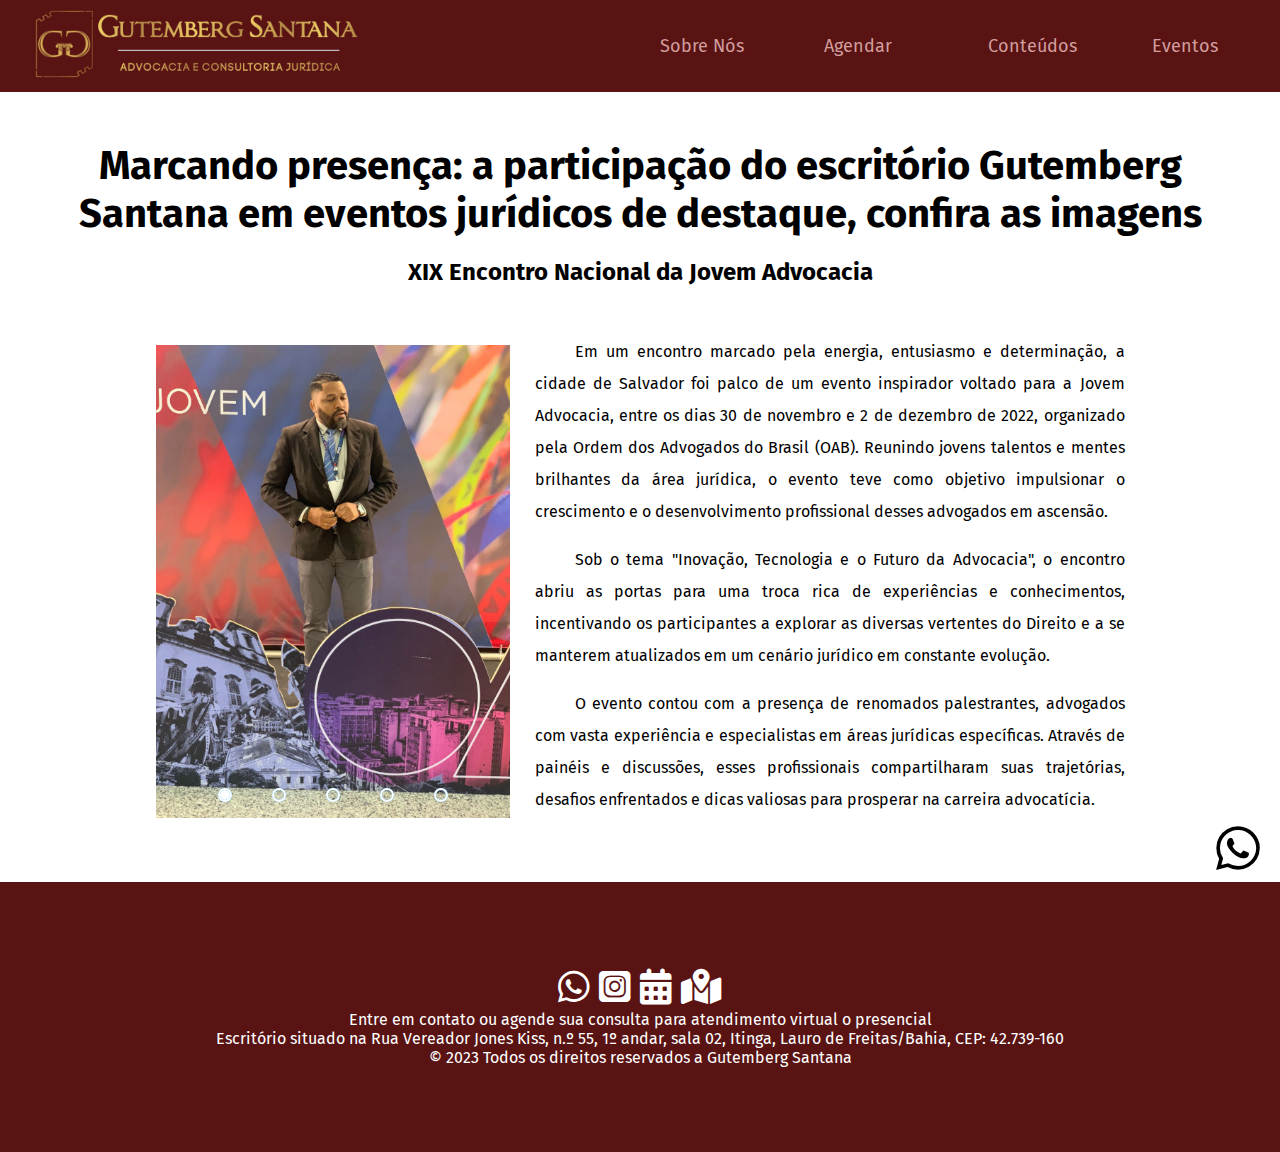
==== events.html @ 1a4caf2c "Initial commit" ====
<!DOCTYPE html>
<html lang="pt-br">
<head>
  <meta charset="UTF-8">
  <meta name="viewport" content="width=device-width, initial-scale=1.0">
    <link rel="stylesheet" href="https://fonts.googleapis.com/css2?family=Material+Symbols+Outlined:opsz,wght,FILL,GRAD@24,400,0,0" />
    <link rel="shortcut icon" href="assets/img/favicon.png" type="image/x-icon">
    <link rel="stylesheet" href="assets/css/general-style.css">
    <link rel="stylesheet" href="assets/css/header-footer.css">
    <link rel="stylesheet" href="assets/css/events.css">
    <link rel="stylesheet" href="assets/css/fontawesome/css/all.min.css">
    <link rel="stylesheet" href="assets/css/responsiveness.css">
  <title>Eventos</title>
</head>
<body>
  <header>
    <div class="flex-itens">

        <a href="index.html"><div id="logomarca"><img src="./assets/img/LogomarcaNS.png" alt="Logomarca do Escritório"></div></a>

        <nav>
            <ul>
                <li><a href="index.html">Sobre Nós</a></li>
                <li><a href="scheduling.html">Agendar</a></li>
                <li><a href="contentPages/pag01.html">Conteúdos</a></li>
                <li><a href="events.html">Eventos</a></li>
            </ul>
        </nav>

    </div>
    <span id="menu__icon" class="material-symbols-outlined">menu</span>
</header>
<div class="menu">
  <ul>
      <li><a href="index.html">Sobre Nós</a></li>
      <li><a href="scheduling.html">Agendar</a></li>
      <li><a href="contentPages/pag01.html">Conteúdos</a></li>
      <li><a href="events.html">Eventos</a></li>
  </ul>
</div>
<h1>Marcando presença: a participação do escritório Gutemberg Santana em eventos jurídicos de destaque, confira as imagens</h1>

<h2>XIX Encontro Nacional da Jovem Advocacia</h2>

<div class="section__events">

  <div class="slider">

    <div class="slides">
      <input type="radio" name="radio__btn" id="radio1">
      <input type="radio" name="radio__btn" id="radio2">
      <input type="radio" name="radio__btn" id="radio3">
      <input type="radio" name="radio__btn" id="radio4">
      <input type="radio" name="radio__btn" id="radio5">

      <div class="slide first">
        <img src="/assets/img/imgEvents/enja11.jpeg" alt="Foto de Gutemberg participado do Enja">
      </div>
      <div class="slide">
        <img src="/assets/img/imgEvents/enja12.jpeg" alt="Foto de Gutemberg participado do Enja">
      </div>
      <div class="slide">
        <img src="/assets/img/imgEvents/enja13.jpeg" alt="Foto de Gutemberg participado do Enja">
      </div>
      <div class="slide">
        <img src="/assets/img/imgEvents/enja14.jpeg" alt="Foto de Gutemberg participado do Enja">
      </div>
      <div class="slide">
        <img src="/assets/img/imgEvents/enja15.jpeg" alt="Foto de Gutemberg participado do Enja">
      </div>

      <div class="navigation__auto">
        <div class="auto__btn1"></div>
        <div class="auto__btn2"></div>
        <div class="auto__btn3"></div>
        <div class="auto__btn4"></div>
        <div class="auto__btn5"></div>
      </div>
    </div>

    <div class="manual__navigation">
      <label for="radio1" class="manual__btn"></label>
      <label for="radio2" class="manual__btn"></label>
      <label for="radio3" class="manual__btn"></label>
      <label for="radio4" class="manual__btn"></label>
      <label for="radio5" class="manual__btn"></label>
    </div>
    
  </div>

<div class="section__events__contents">
  <p>Em um encontro marcado pela energia, entusiasmo e determinação, a cidade de Salvador foi palco de um evento inspirador voltado para a Jovem Advocacia, entre os dias 30 de novembro e 2 de dezembro de 2022, organizado pela Ordem dos Advogados do Brasil (OAB). Reunindo jovens talentos e mentes brilhantes da área jurídica, o evento teve como objetivo impulsionar o crescimento e o desenvolvimento profissional desses advogados em ascensão.</p>
  <p>Sob o tema "Inovação, Tecnologia e o Futuro da Advocacia", o encontro abriu as portas para uma troca rica de experiências e conhecimentos, incentivando os participantes a explorar as diversas vertentes do Direito e a se manterem atualizados em um cenário jurídico em constante evolução.</p>
  <p>O evento contou com a presença de renomados palestrantes, advogados com vasta experiência e especialistas em áreas jurídicas específicas. Através de painéis e discussões, esses profissionais compartilharam suas trajetórias, desafios enfrentados e dicas valiosas para prosperar na carreira advocatícia.</p>
</div>
</div>

<footer>
  <div class="el-center">
      <div class="contact-icons">
          <a href="https://wa.me/+5571991322252" target="_blank" rel="external noopener"><i class="fa-brands fa-whatsapp contact-icons"></i></a>
          <a href="https://instagram.com/gutembergsantana_adv?igshid=MzRlODBiNWFlZA== " target="_blank" rel="external noopener"><i class="fa-brands fa-square-instagram contact-icons"></i></a>
          <a href="scheduling.html"><i class="fa-solid fa-calendar-days contact-icons"></i></a>
          <a href="https://goo.gl/maps/BHTGDbuN3F65sYWWA" target="_blank" rel="external noopener"><i class="fa-solid fa-map-location-dot contact-icons"></i></a>
      </div>
      <!-- <div class="info-footer"> -->
          <p>Entre em contato ou agende sua consulta para atendimento virtual o presencial</p>
          <p>Escritório situado na Rua Vereador Jones Kiss, n.º 55, 1º andar, sala 02, Itinga, Lauro de Freitas/Bahia, CEP: 42.739-160</p>
          <p>© 2023 Todos os direitos reservados a Gutemberg Santana</p>
      <!-- </div> -->
  </div>
</footer>
<a id="mainIcon" href="https://wa.me/+5571991322252"><i class="fa-brands fa-whatsapp fa-beat"></i></a>
<script src="assets/js/eventsSlides.js"></script>
<script src="assets/js/index.js"></script>
</body>
</html>
---- assets/css/general-style.css ----
@charset 'UTF-8';

@import url('https://fonts.googleapis.com/css2?family=Fira+Sans:ital,wght@0,200;0,300;0,400;0,500;0,600;0,700;1,200;1,300;1,400;1,500;1,600&display=swap');

* {
    margin: 0;
    padding: 0;
    font-family: 'Fira Sans', sans-serif;
}

:root {
    --cor0:#f4c6c6c8; 
    --cor1:#FA3434;
    --cor2:#7A3E3E;
    --cor3:#C72A2A;
    --cor4:#591313;
}

section.imageBack {
    height: 100vh;
    background-image: url(../img/office.png); 
    background-repeat: no-repeat;
    background-size: cover;
    background-position: center center;

}

/* main::after {
    content: "";
    position: absolute;
    top: 92px;
    left: -18px;
    min-height: 100vh;
    width: 100vw;
    background-image: linear-gradient(to bottom right, rgba(122, 61, 61, 0.718), rgba(122, 61, 61, 0.142));
} */

section div h1 {
    /* z-index: 1; */
    color: black;
    font-size: 60px;
    font-variant: small-caps;
    text-shadow: 1px 1px 1px rgba(0, 0, 0, 0.800);
    background-image: linear-gradient(to right, #ffffff, #ffffff24, #ffffff0f,  #ffffff00);
}

section div p {
    /* z-index: 1; */
    font-size: 30px;
    color: black;
    text-shadow: 1px 1px 1px rgba(0, 0, 0, 0.800);
    /* width: 800px; */
    margin-bottom: 2px;
    background-image: linear-gradient(to right, #ffffff, #ffffff3c, #ffffff00);
}

#mobile {
    display: none;
}

section div {
    height: 100vh;
    display: flex;
    flex-direction: column;
    justify-content: center;
    /* align-items: center; */
    margin-left: 140px;
}

#section {
    height: 100vh;
    background-image: linear-gradient(180deg, #f4c6c6c8, #f4c6c612);
    display: flex;
    justify-content: center;
    align-items: center;
    padding: 16px;
    gap: 26px;
}

#section > p {
    max-width: 850px;
    text-align: center;
    font-size: 25px;
    font-weight: 200;
    line-height: 1.5;
}

.profileimg {
    width: auto;
    padding: 5px;
    display: flex;
    flex-direction: column;
    justify-content: center;
    align-items: center;
    gap: 5px;
}

.profileimg p {
    width: 350px;
    font-weight: 200;
    font-size: small;
    text-align: center;
}

#profileimg {
    min-width: 350px;
    min-height: 350px;
    border: 2px solid var(--cor4);
    border-radius: 50%;
    background: url(../img/profile.jpeg) center top, no-repeat;
    /* background-size: cover; */
}

#dif-color {
    height: 1100px;
    background: var(--cor2);
}

#dif-color h1 {
    text-align: center;
    font-size: 60px;
    font-variant: small-caps;
    color: white;
    padding-top: 70px;
    margin-bottom: 20px;
}

.dif-box {
    display: flex;
    align-items: center;
    justify-content: center;
    margin: 20px;
}

.dif-box-one, .dif-box-two {
    display: flex;
    justify-content: center;
    flex-wrap: wrap;
    gap: 20px;
}

.dif-box-one {
    margin-bottom: 20px;
}

.dif-itens {
    max-width: 250px;
    max-height: 350px;
    padding: 20px;
    border: 1px solid white;
    border-radius: 10px;
}

.dif-itens h2, .dif-itens p {
    color: white;
}

.dif-itens h2 {
    margin-bottom: 10px;
}

.dif-itens p {
    text-align: justify;
}

.action-area {
    height: 100vh;
    background-image: linear-gradient(180deg, #f4c6c6c8, #f4c6c612);
}

.action-area h1 {
    text-align: center;
    font-size: 60px;
    font-variant: small-caps;
    color: var(--cor4);
    padding-top: 70px;
    margin-bottom: 100px;
}

.action-area span {
    font-size: 150px;
    color: var(--cor4);
}

.action-box-one {
    margin-bottom: 50px;
}

.action-box-one, .action-box-two {
    display: flex;
    justify-content: center;
    column-gap: 50px;
}

.action-box-one .action-itens, .action-box-two .action-itens {
    text-align: center;
    max-width: 200px;
}

.itensHidden {
    opacity: 0;
    transition: opacity 0.5s ease-in-out;
}

.showItens {
    opacity: 1;
}
---- assets/css/header-footer.css ----
@charset 'UTF-8';

@import url('https://fonts.googleapis.com/css2?family=Fira+Sans:ital,wght@0,200;0,300;0,400;0,500;0,600;0,700;1,200;1,300;1,400;1,500;1,600&display=swap');

* {
    margin: 0;
    padding: 0;
    font-family: 'Fira Sans', sans-serif;
}

:root {
    --cor0:#f4c6c6c8; 
    --cor1:#FA3434;
    --cor2:#7A3E3E;
    --cor3:#C72A2A;
    --cor4:#591313;
}
header {
    background: var(--cor4);
    padding: 10px 35px;
}

header #logomarca {
    max-width: 400px;
}

header img {
    width: 100%;
}

.flex-itens {
    display: flex;
    align-items: center;
    justify-content: space-between;
}

nav {
    display: flex;
    align-items: center;
}

nav ul {
    list-style-type: none;
}

nav ul li {
    display: inline-block;
    margin-left: 60px;
    width: 100px;
    box-sizing: content-box;
}

nav ul li a {
    text-decoration: none;
    color: var(--cor0);
    font-size: 18px;
    padding: 7px;
    transition: .1s;
}

nav ul li a:hover {
    color: #f4c430;
    width: 50%;
    left: 25%;
}

#menu__icon {
    display: none;
    color: var(--cor0);
    cursor: pointer;
}

.menu {
    display: none;
    position: absolute;
    width: 100px;
    height: auto;
    padding: 15px 30px;
    top: 60px;
    right: 35px;
    background-color: var(--cor4);
    z-index: 1;
}

.hide {
    display: none;
}


footer {
    height: 30vh;
    background-color: var(--cor4);
    display: flex;
    align-items: center;
    justify-content: center
}

.el-center {
    width: 900px;
    display: flex;
    flex-direction: column;
    align-items: center;
    justify-content: center
}

footer p {
    color: white;
    text-align: center;
    /* margin-top: 20px; */
}

.contact-icons {
    display: inline;
    font-size: 36px;
    font-weight: bold;
    margin: auto;
    color: #fff;
    cursor: pointer;
}

.contact-icons:hover {
    color: #f4c430;
}

.contact {
    margin: 5px;
}

#mainIcon {
    position: fixed;
    bottom: 20px;
    right: 20px;
    font-size: 50px;
    font-weight: bolder;
    color: #000001;
}

#mainIcon:hover {
    color: #f4c430;
}
---- assets/css/events.css ----
h1 {
  font-size: 40px;
  text-align: center;
  margin: 50px 40px 20px 40px;
}

h2 {
  text-align: center;
}

.section__events__contents p {
  margin-bottom: 16px;
}

.slider img {
  width: 100%;
}

.section__events {
  max-width: 1900px;
  padding: 50px;
  display: flex;
  justify-content: center;
  align-items: center;
  gap: 25px;
}

.section__events__contents {
  width: 50%;
  text-align: justify;
  line-height: 2em;
  text-indent: 40px;
  flex-shrink: 1;
}

.slider {
  position: relative;
  width: 30%;
  max-height: 667px;
  overflow: hidden;
  /* flex-shrink: 1; */
}

.slides {
  width: 500%;
  max-height: 667px;
  display: flex;
}

.slides input {
  display: none;
}

.slide {
  width: 20%;
  position: relative;
  transition: 1.5s;
}

.manual__navigation {
  position: absolute;
  width: 100%;
  /* margin-top: -40px; */
  bottom: 20px;
  display: flex;
  justify-content: center;
}

.manual__btn {
  border: 2px solid #fff;
  padding: 5px;
  border-radius: 10px;
  cursor: pointer;
  transition: 1s;
}

.manual__btn:not(:last-child) {
  margin-right: 40px;
}

.manual__btn:hover {
  background-color: #fff;
}

#radio1:checked ~ .first {
  margin-left: 0;
}

#radio2:checked ~ .first {
  margin-left: -20%;
}

#radio3:checked ~ .first {
  margin-left: -40%;
}

#radio4:checked ~ .first {
  margin-left: -60%;
}

#radio5:checked ~ .first {
  margin-left: -80%;
}

.navigation__auto div {
  border: 2px solid #20a6ff;
  padding: 5px;
  border-radius: 10px;
  cursor: pointer;
  transition: 1s;
}

.navigation__auto {
  position: absolute;
  width: 100%;
  /* margin-top: 667px; */
  bottom: 20px;
  display: flex;
  justify-content: center;
}

.navigation__auto div:not(:last-child) {
  margin-right: 40px;
}

#radio1:checked ~ .navigation__auto .auto__btn1 {
  background-color: #fff;
}

#radio2:checked ~ .navigation__auto .auto__btn2 {
  background-color: #fff;
}

#radio3:checked ~ .navigation__auto .auto__btn3 {
  background-color: #fff;
}

#radio4:checked ~ .navigation__auto .auto__btn4 {
  background-color: #fff;
}

#radio5:checked ~ .navigation__auto .auto__btn5 {
  background-color: #fff;
}
---- assets/css/responsiveness.css ----
@media (max-width: 1138px) {
  header {
    display: flex;
    align-items: center;
    justify-content: space-between;
  }

  nav {
    display: none;
    margin-right: 35px;
  }

  
  #menu__icon {
    display: block;
  }

  .menu ul {
    list-style-type: none;
  }

  .menu ul li {
    margin-bottom: 20px;
  }

  .menu ul li a {
    text-decoration: none;
    color: var(--cor0);
    font-size: 18px;
    padding: 7px;
    transition: .1s;
  }
  .menu ul li a:hover {
    color: #f4c430;
    width: 50%;
    left: 25%;
  }
}

@media (max-width: 992px) {
  section div {
    max-width: 700px;
    margin-left: 20px;
  }
  section div h1 {
    font-size: 40px;
  }

  section div p {
    font-size: 20px;
  }

  #section > p {
    font-size: 16px;
    max-width: 500px;
    padding: 16px;
  }


  #profileimg {
    min-width: 250px;
    min-height: 250px;
    background: url(../img/profile.jpeg) center top, no-repeat;
    background-size: cover;
  }

  #dif-color {
    height: 1100px;
  }

  #dif-color h1 {
    font-size: 40px;
  }

  .dif-itens h2 {
    font-size: 16px;
  }

  .dif-itens p {
    font-size: 13px;
  }

  .dif-itens {
    width: 200px;
    min-height: 250px;
  }

  .action-area h1 {
    padding-top: 125px;
    font-size: 40px;
  }

  .action-area span {
    font-size: 100px;
  }

  .action-itens p {
    font-size: 13px;
  }

  #container {
    grid-template-columns: 1fr;
  }

  article {
    margin: 16px;
  }

  article h1 {
    font-size: 30px;
  }

  aside {
    width: 90%;
    margin: auto;
    max-height: 300px;
  }

  h1 {
    font-size: 30px;
  }

  .section__events {
    flex-direction: column;
    padding: 16px;
  }

  .slider {
    min-width: 423.11px;
  }

  .section__events__contents {
    width: 90%;
  }

  footer {
    height: 20vh;
  }

  footer p {
    font-size: 13px;
    padding: 0px 16px;
  }
}

@media (max-width: 768px) {
  section div h1 {
    font-size: 25px;
  }

  section div p {
    font-size: 16px;
  }

  #section {
    flex-direction: column;
    justify-content: center;
    align-items: center;
    gap: 30px;
  }

  #profileimg {
    margin-right: 0;
  }

  #section p {
    margin-left: 0;
  }

  #dif-color {
    height: 2200px;
  }

  .dif-box-one, .dif-box-two {
    flex-direction: column;
  }

  .dif-itens {
    width: 300px;
    height: 360px;
  }

  .dif-itens h2 {
    font-size: 20px;
  }

  .dif-itens p {
    font-size: 15px;
  }

  .action-box-one, .action-box-two {
    flex-wrap: wrap;
    column-gap: normal;
    gap: 20px;
    padding: 0px 16px;
  }

  #containerIframe, iframe {
    height: 915px;
  }

  article h1 {
    font-size: 20px;
  }
}

@media (max-width: 600px) {
  #mobile {
    display: block;
  }

  #section {
    height: 120vh;
  }

  .action-area {
    height: 140vh;
  }

  .action-area span {
    font-size: 70px;
  }

  .action-box-one, .action-box-two {
    flex: 2;
  }

  #containerIframe, iframe {
    height: 1050px;
  }

  aside {
    max-height: 400px;
  }

  h1 {
    font-size: 20px;
  }

  h2 {
    font-size: 16px;
  }

  .slider {
    min-width: 280px;
  }

  footer {
    height: 30vh;
  }
}
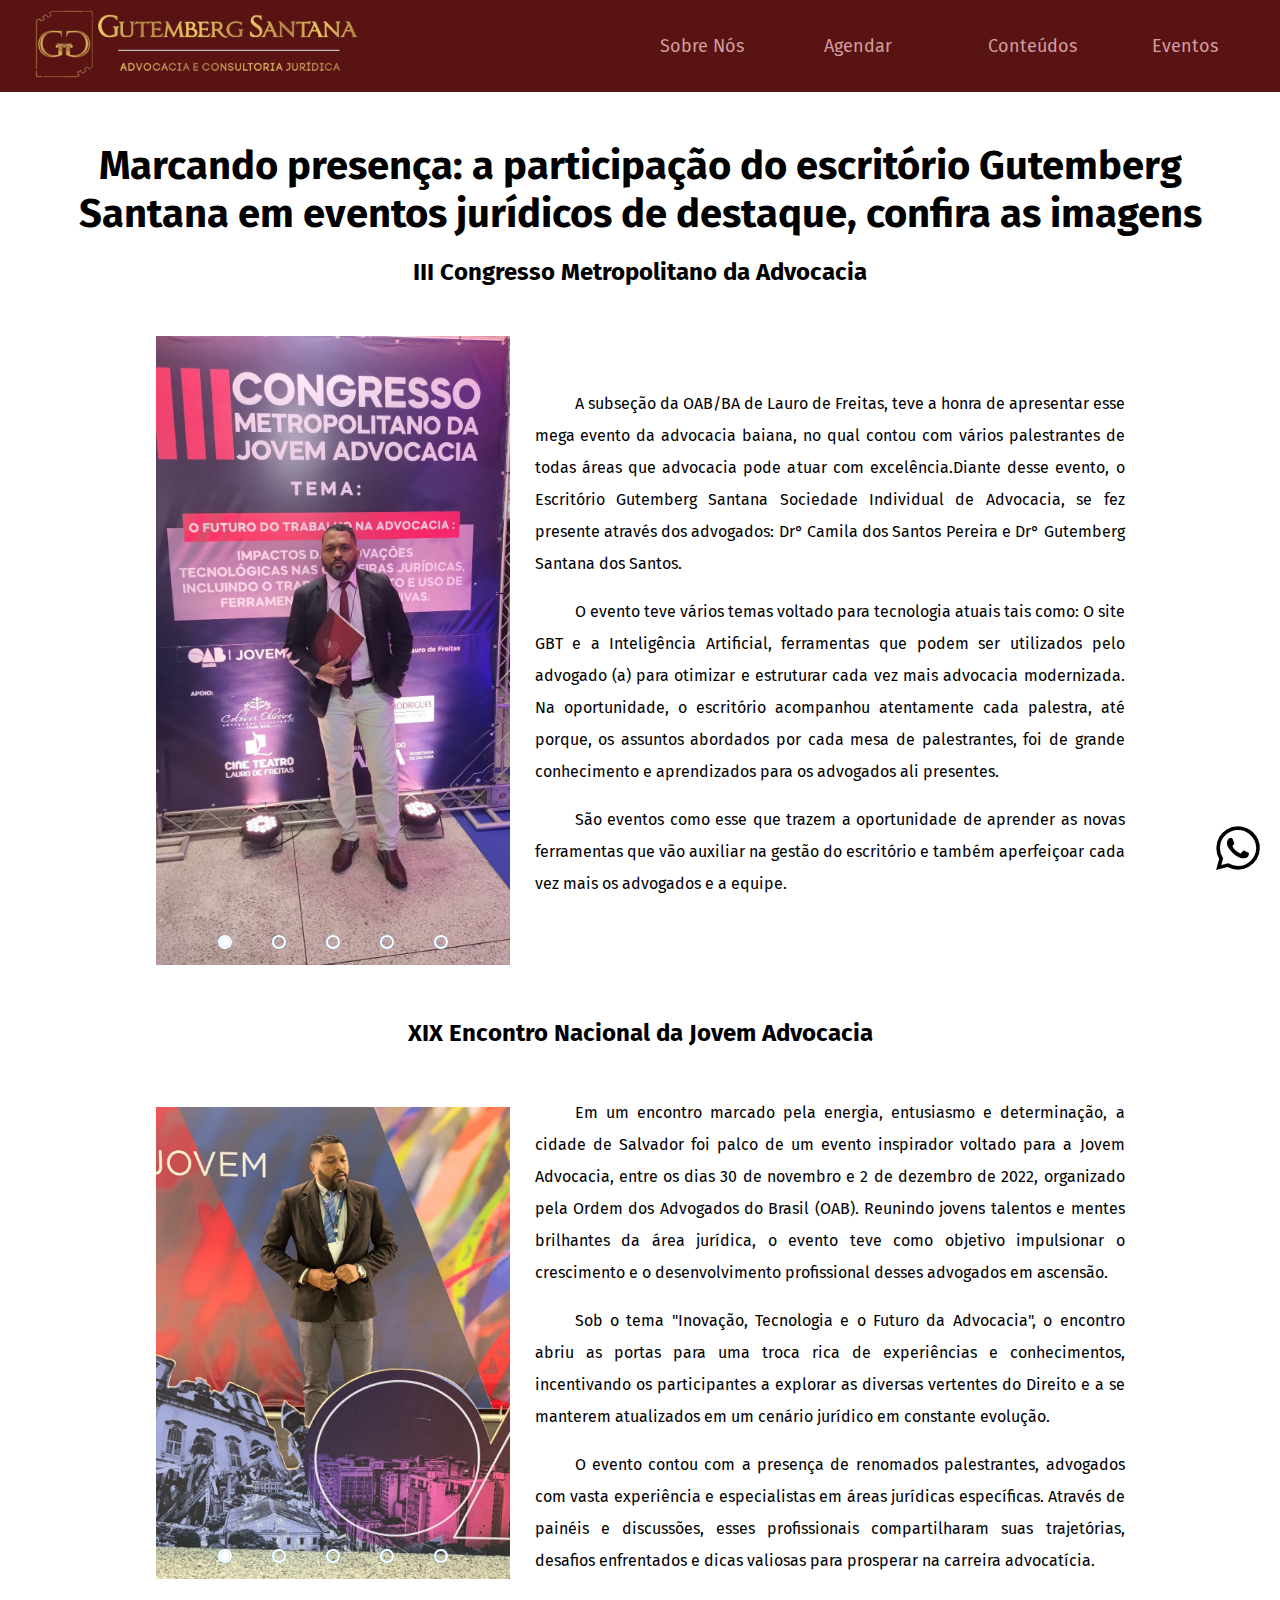
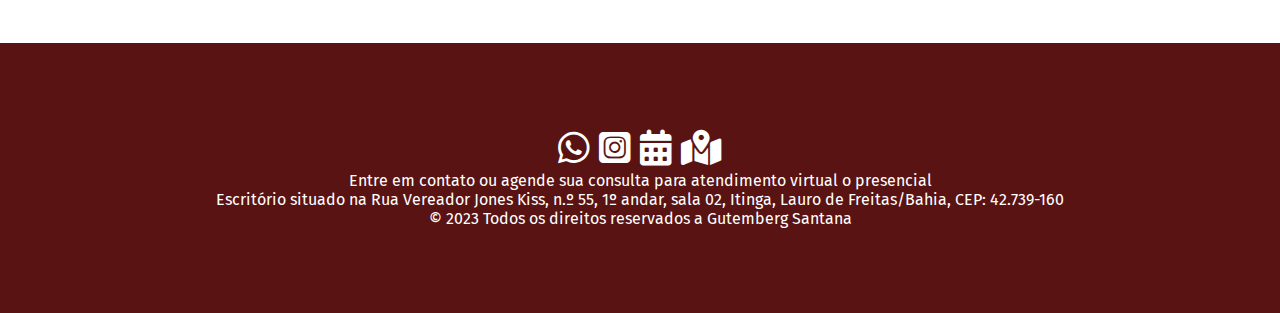
==== commit 11869205: "Alterações no index para inclusão de novo advogado e alterações no eventos." ====
--- a/events.html
+++ b/events.html
@@ -40,33 +40,33 @@
 </div>
 <h1>Marcando presença: a participação do escritório Gutemberg Santana em eventos jurídicos de destaque, confira as imagens</h1>
 
-<h2>XIX Encontro Nacional da Jovem Advocacia</h2>
+<h2> III Congresso Metropolitano da Advocacia</h2>
 
 <div class="section__events">
 
   <div class="slider">
 
     <div class="slides">
-      <input type="radio" name="radio__btn" id="radio1">
-      <input type="radio" name="radio__btn" id="radio2">
-      <input type="radio" name="radio__btn" id="radio3">
-      <input type="radio" name="radio__btn" id="radio4">
-      <input type="radio" name="radio__btn" id="radio5">
+      <input type="radio" name="radio__btn2" id="radio2-1">
+      <input type="radio" name="radio__btn2" id="radio2-2">
+      <input type="radio" name="radio__btn2" id="radio2-3">
+      <input type="radio" name="radio__btn2" id="radio2-4">
+      <input type="radio" name="radio__btn2" id="radio2-5">
 
       <div class="slide first">
-        <img src="/assets/img/imgEvents/enja11.jpeg" alt="Foto de Gutemberg participado do Enja">
+        <img src="./assets/img/imgEvents/congMetro/IIIcongMetro01.jpg" alt="Foto de Gutemberg participando do III Congresso Metropolitano da Jovem Advocacia">
       </div>
       <div class="slide">
-        <img src="/assets/img/imgEvents/enja12.jpeg" alt="Foto de Gutemberg participado do Enja">
+        <img src="./assets/img/imgEvents/congMetro/IIIcongMetro02.jpg" alt="Foto de Camila Pereira participando do III Congresso Metropolitano da Jovem Advocacia">
       </div>
       <div class="slide">
-        <img src="/assets/img/imgEvents/enja13.jpeg" alt="Foto de Gutemberg participado do Enja">
+        <img src="./assets/img/imgEvents/congMetro/IIIcongMetro03.jpg" alt="Foto de Gutemberg e Camila participando do III Congresso Metropolitano da Jovem Advocacia">
       </div>
       <div class="slide">
-        <img src="/assets/img/imgEvents/enja14.jpeg" alt="Foto de Gutemberg participado do Enja">
+        <img src="./assets/img/imgEvents/congMetro/IIIcongMetro04.jpg" alt="Foto de Gutemberg participando do III Congresso Metropolitano da Jovem Advocacia">
       </div>
       <div class="slide">
-        <img src="/assets/img/imgEvents/enja15.jpeg" alt="Foto de Gutemberg participado do Enja">
+        <img src="./assets/img/imgEvents/congMetro/IIIcongMetro05.jpg" alt="Foto de Camila Pereira participando do III Congresso Metropolitano da Jovem Advocacia">
       </div>
 
       <div class="navigation__auto">
@@ -79,11 +79,66 @@
     </div>
 
     <div class="manual__navigation">
-      <label for="radio1" class="manual__btn"></label>
-      <label for="radio2" class="manual__btn"></label>
-      <label for="radio3" class="manual__btn"></label>
-      <label for="radio4" class="manual__btn"></label>
-      <label for="radio5" class="manual__btn"></label>
+      <label for="radio2-1" class="manual__btn"></label>
+      <label for="radio2-2" class="manual__btn"></label>
+      <label for="radio2-3" class="manual__btn"></label>
+      <label for="radio2-4" class="manual__btn"></label>
+      <label for="radio2-5" class="manual__btn"></label>
+    </div>
+    
+  </div>
+
+<div class="section__events__contents">
+  <p>A subseção da OAB/BA de Lauro de Freitas, teve a honra de apresentar esse mega evento da advocacia baiana, no qual contou com vários palestrantes de todas áreas que advocacia pode atuar com excelência.Diante desse evento, o Escritório Gutemberg Santana Sociedade Individual de Advocacia, se fez presente através dos advogados: Dr° Camila dos Santos Pereira e Dr° Gutemberg Santana dos Santos.</p>
+  <p>O evento teve vários temas voltado para tecnologia atuais tais como: O site GBT e a Inteligência Artificial, ferramentas que podem ser utilizados pelo advogado (a) para otimizar e estruturar cada vez mais advocacia modernizada. Na oportunidade, o escritório acompanhou atentamente cada palestra, até porque, os assuntos abordados por cada mesa de palestrantes, foi de grande conhecimento e aprendizados para os advogados ali presentes.</p>
+  <p>São eventos como esse que trazem a oportunidade de aprender as novas ferramentas que vão auxiliar na gestão do escritório e também aperfeiçoar cada vez mais os advogados e a equipe.</p>
+</div>
+</div>
+
+<h2>XIX Encontro Nacional da Jovem Advocacia</h2>
+
+<div class="section__events">
+
+  <div class="slider">
+
+    <div class="slides">
+      <input type="radio" name="radio__btn1" id="radio1-1">
+      <input type="radio" name="radio__btn1" id="radio1-2">
+      <input type="radio" name="radio__btn1" id="radio1-3">
+      <input type="radio" name="radio__btn1" id="radio1-4">
+      <input type="radio" name="radio__btn1" id="radio1-5">
+
+      <div class="slide first">
+        <img src="./assets/img/imgEvents/enja11.jpeg" alt="Foto de Gutemberg participado do Enja">
+      </div>
+      <div class="slide">
+        <img src="./assets/img/imgEvents/enja12.jpeg" alt="Foto de Gutemberg participado do Enja">
+      </div>
+      <div class="slide">
+        <img src="./assets/img/imgEvents/enja13.jpeg" alt="Foto de Gutemberg participado do Enja">
+      </div>
+      <div class="slide">
+        <img src="./assets/img/imgEvents/enja14.jpeg" alt="Foto de Gutemberg participado do Enja">
+      </div>
+      <div class="slide">
+        <img src="./assets/img/imgEvents/enja15.jpeg" alt="Foto de Gutemberg participado do Enja">
+      </div>
+
+      <div class="navigation__auto">
+        <div class="auto__btn1"></div>
+        <div class="auto__btn2"></div>
+        <div class="auto__btn3"></div>
+        <div class="auto__btn4"></div>
+        <div class="auto__btn5"></div>
+      </div>
+    </div>
+
+    <div class="manual__navigation">
+      <label for="radio1-1" class="manual__btn"></label>
+      <label for="radio1-2" class="manual__btn"></label>
+      <label for="radio1-3" class="manual__btn"></label>
+      <label for="radio1-4" class="manual__btn"></label>
+      <label for="radio1-5" class="manual__btn"></label>
     </div>
     
   </div>
--- a/assets/css/general-style.css
+++ b/assets/css/general-style.css
@@ -71,10 +71,28 @@
     height: 100vh;
     background-image: linear-gradient(180deg, #f4c6c6c8, #f4c6c612);
     display: flex;
-    justify-content: center;
+    /* flex-direction: column; */
+   justify-content: center;
     align-items: center;
     padding: 16px;
-    gap: 26px;
+    /* gap: 26px; */
+}
+
+#section_advogados {
+    background-image: linear-gradient(180deg, #f4c6c6c8, #f4c6c612);
+    /* display: flex;
+    justify-content: center; */
+    /* align-items: center; */
+    padding: 16px;
+    height: 600px;
+}
+
+.containerImg {
+    display: flex;
+    align-items: center;
+    justify-content: space-between;
+    width: 100%;
+    height: 100%;
 }
 
 #section > p {
@@ -100,6 +118,57 @@
     font-weight: 200;
     font-size: small;
     text-align: center;
+}
+
+.boxImg {
+    max-width: 350px;
+    position: relative;
+}
+
+.estiloBorda {
+    width: 240.19px;
+    height: 360px;
+    border: 1px solid #591313;
+    border-radius: 10px;
+    position: absolute;
+    top: -10px;
+    left: 10px;
+}
+
+.imgPerfil {
+    max-width: 240.19px;
+    height: 450px;
+}
+
+.imgPerfil img {
+    width: 100%;
+    height: 360px;
+    border-radius: 10px;
+}
+
+#perfilG {
+    align-self: flex-start;
+    margin-top: 50px;
+}
+
+#perfilG p {
+    position: absolute;
+    top: 279px;
+    left: 274px;
+    width: 600px;
+}
+
+#perfilC {
+    align-self: flex-end;
+    margin-bottom: -50px;
+}
+
+#perfilC p {
+    position: absolute;
+    top: 233px;
+    left: -615px;
+    width: 600px;
+    text-align: right;
 }
 
 #profileimg {
@@ -164,35 +233,40 @@
 }
 
 .action-area {
+    display: flex;
+    flex-direction: column;
+    justify-content: center;
+    align-items: center;
     height: 100vh;
     background-image: linear-gradient(180deg, #f4c6c6c8, #f4c6c612);
+    padding-top: 70px;
+    padding-bottom: 70px;
 }
 
 .action-area h1 {
-    text-align: center;
     font-size: 60px;
     font-variant: small-caps;
     color: var(--cor4);
-    padding-top: 70px;
+    /* margin-top: 40px; */
     margin-bottom: 100px;
 }
 
 .action-area span {
+    width: 100%;
     font-size: 150px;
     color: var(--cor4);
 }
 
 .action-box-one {
+    display: flex;
+    flex-wrap: wrap;
+    justify-content: center;
+    column-gap: 50px;
+    max-width: 800px;
     margin-bottom: 50px;
 }
 
-.action-box-one, .action-box-two {
-    display: flex;
-    justify-content: center;
-    column-gap: 50px;
-}
-
-.action-box-one .action-itens, .action-box-two .action-itens {
+.action-itens {
     text-align: center;
     max-width: 200px;
 }
--- a/assets/css/events.css
+++ b/assets/css/events.css
@@ -81,24 +81,23 @@
 .manual__btn:hover {
   background-color: #fff;
 }
-
-#radio1:checked ~ .first {
+#radio1-1:checked ~ .first {
   margin-left: 0;
 }
 
-#radio2:checked ~ .first {
+#radio1-2:checked ~ .first {
   margin-left: -20%;
 }
 
-#radio3:checked ~ .first {
+#radio1-3:checked ~ .first {
   margin-left: -40%;
 }
 
-#radio4:checked ~ .first {
+#radio1-4:checked ~ .first {
   margin-left: -60%;
 }
 
-#radio5:checked ~ .first {
+#radio1-5:checked ~ .first {
   margin-left: -80%;
 }
 
@@ -123,22 +122,64 @@
   margin-right: 40px;
 }
 
-#radio1:checked ~ .navigation__auto .auto__btn1 {
+#radio1-1:checked ~ .navigation__auto .auto__btn1 {
   background-color: #fff;
 }
 
-#radio2:checked ~ .navigation__auto .auto__btn2 {
+#radio1-2:checked ~ .navigation__auto .auto__btn2 {
   background-color: #fff;
 }
 
-#radio3:checked ~ .navigation__auto .auto__btn3 {
+#radio1-3:checked ~ .navigation__auto .auto__btn3 {
   background-color: #fff;
 }
 
-#radio4:checked ~ .navigation__auto .auto__btn4 {
+#radio1-4:checked ~ .navigation__auto .auto__btn4 {
   background-color: #fff;
 }
 
-#radio5:checked ~ .navigation__auto .auto__btn5 {
+#radio1-5:checked ~ .navigation__auto .auto__btn5 {
+  background-color: #fff;
+}
+
+/*Segundo evento*/
+
+#radio2-1:checked ~ .first {
+  margin-left: 0;
+}
+
+#radio2-2:checked ~ .first {
+  margin-left: -20%;
+}
+
+#radio2-3:checked ~ .first {
+  margin-left: -40%;
+}
+
+#radio2-4:checked ~ .first {
+  margin-left: -60%;
+}
+
+#radio2-5:checked ~ .first {
+  margin-left: -80%;
+}
+
+#radio2-1:checked ~ .navigation__auto .auto__btn1 {
+  background-color: #fff;
+}
+
+#radio2-2:checked ~ .navigation__auto .auto__btn2 {
+  background-color: #fff;
+}
+
+#radio2-3:checked ~ .navigation__auto .auto__btn3 {
+  background-color: #fff;
+}
+
+#radio2-4:checked ~ .navigation__auto .auto__btn4 {
+  background-color: #fff;
+}
+
+#radio2-5:checked ~ .navigation__auto .auto__btn5 {
   background-color: #fff;
 }--- a/assets/css/responsiveness.css
+++ b/assets/css/responsiveness.css
@@ -35,6 +35,17 @@
     width: 50%;
     left: 25%;
   }
+
+  #perfilG p {
+    font-size: 14px;
+    width: 500px;
+  }
+
+  #perfilC p {
+    font-size: 14px;
+    width: 500px;
+    left: -521px;
+  }
 }
 
 @media (max-width: 992px) {
@@ -56,6 +67,18 @@
     padding: 16px;
   }
 
+/*Apresentação dos advogados*/
+  #perfilG p {
+  font-size: 14px;
+  width: 245px;
+  top: 224px;
+  }
+
+  #perfilC p {
+  font-size: 14px;
+  width: 272px;
+  left: -287px;
+  }
 
   #profileimg {
     min-width: 250px;
@@ -85,8 +108,11 @@
     min-height: 250px;
   }
 
+  .action-area {
+    padding-bottom: 20px;
+  }
+
   .action-area h1 {
-    padding-top: 125px;
     font-size: 40px;
   }
 
@@ -159,6 +185,44 @@
     gap: 30px;
   }
 
+  /*Apresentação dos advogados*/
+
+  .containerImg {
+    flex-direction: column;
+    justify-content: center;
+    row-gap: 81px;
+  }
+
+  #perfilG {
+    align-self: center;
+    margin-top: 100px;
+  }
+
+  #perfilG p {
+    font-size: 14px;
+    text-align: center;
+    width: 245px;
+    top: 370px;
+    left: 5%;
+  }
+
+  #perfilC {
+    align-self: center;
+    margin-bottom: 140px;
+  }
+
+  #perfilC p {
+    font-size: 14px;
+    text-align: center;
+    width: 272px;
+    top: 81%;
+    left: -15px;
+  }
+
+  #section_advogados {
+    height: 1100px;
+  }
+
   #profileimg {
     margin-right: 0;
   }
@@ -214,15 +278,20 @@
   }
 
   .action-area {
-    height: 140vh;
+    padding: 50px;
+  }
+
+  .action-area h1 {
+    font-size: 40px;
   }
 
   .action-area span {
     font-size: 70px;
   }
 
-  .action-box-one, .action-box-two {
-    flex: 2;
+  .action-itens {
+    flex-basis: 40%;
+    flex-shrink: 1;
   }
 
   #containerIframe, iframe {
@@ -248,4 +317,18 @@
   footer {
     height: 30vh;
   }
+}
+
+@media (max-width: 414px) {
+
+  #dif-color h1 {
+    font-size: 30px;
+  }
+  .action-area {
+    padding-bottom: 100px;
+  }
+
+  .action-area h1 {
+    font-size: 30px;
+  }
 }